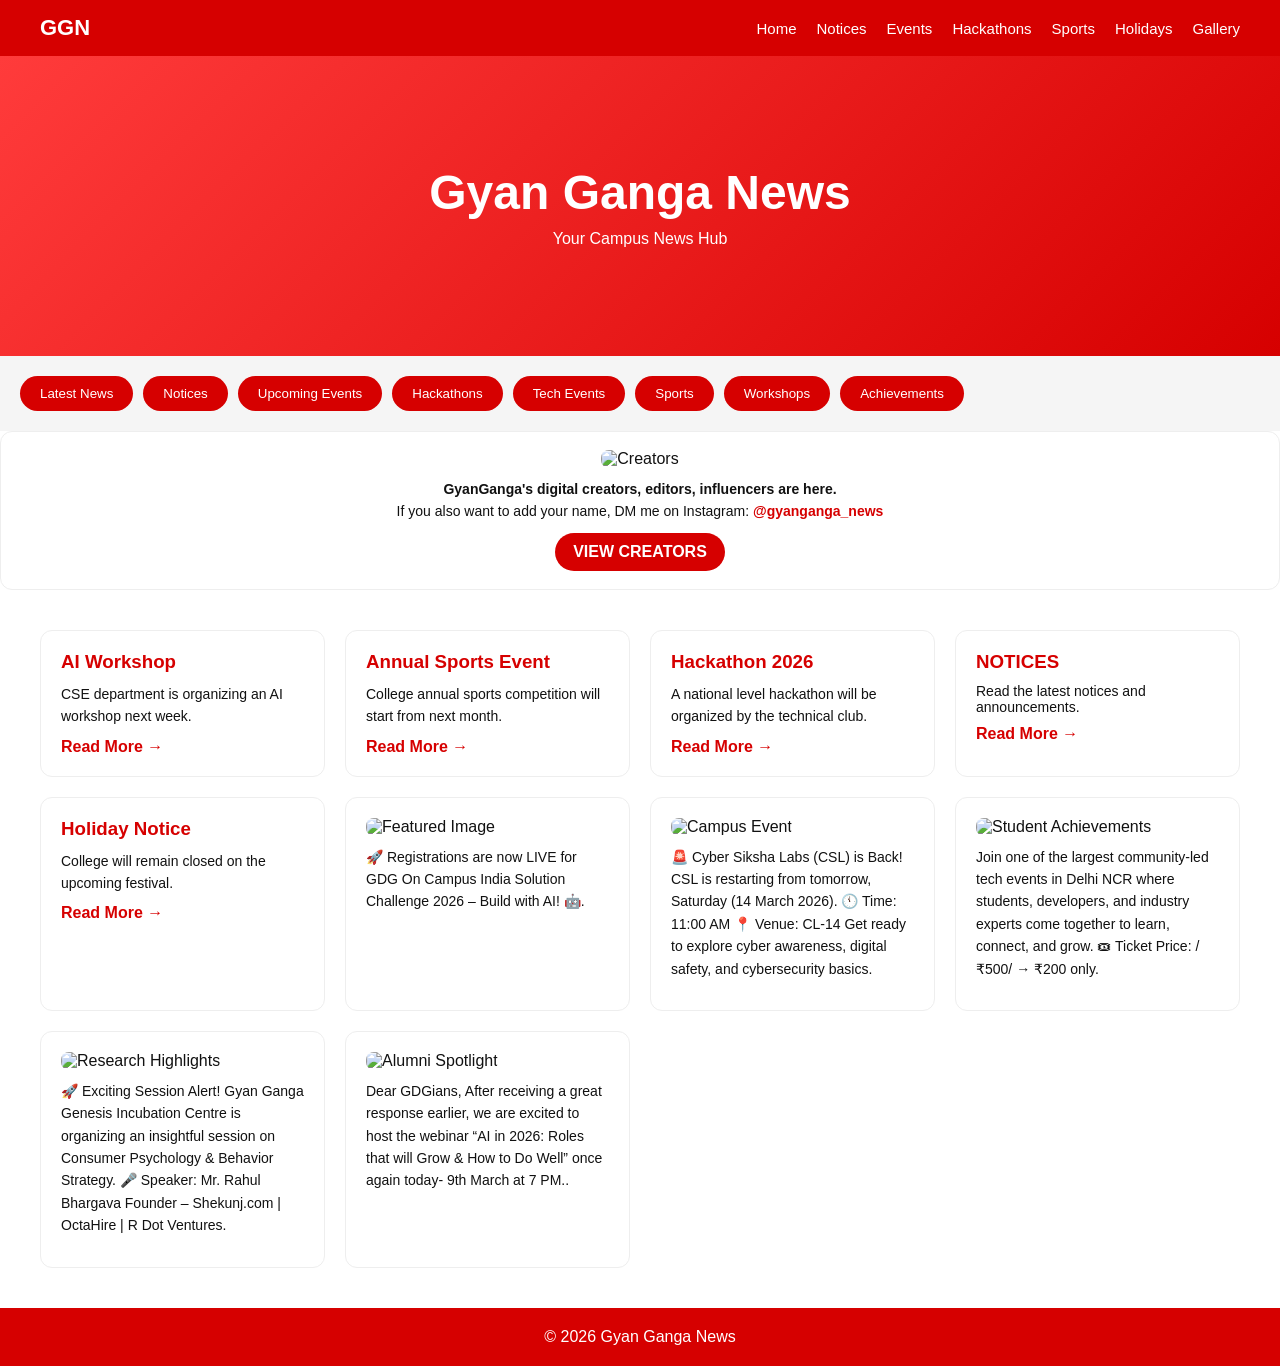
==== index.html @ f1e04c20 "Add files via upload" ====
<!DOCTYPE html>
<html lang="en">

<head>

<meta charset="UTF-8">
<meta name="viewport" content="width=device-width, initial-scale=1.0">

<title>Gyan Ganga News</title>

<link rel="stylesheet" href="style.css">

</head>

<body>

<header class="navbar">

<div class="logo">GGN</div>

<div class="menu-toggle" id="menu-toggle">
☰
</div>

<nav class="nav-links" id="nav-links">

<a href="index.html">Home</a>
<a href="notices.html">Notices</a>
<a href="#">Events</a>
<a href="hackathon.html">Hackathons</a>
<a href="#">Sports</a>
<a href="#">Holidays</a>
<a href="#">Gallery</a>

</nav>

</header>


<section class="hero">

<h1>Gyan Ganga News</h1>
<p>Your Campus News Hub</p>

</section>


<section class="categories">

<button>Latest News</button>
<a href="notices.html"><button>Notices</button></a>
<button>Upcoming Events</button>
<a href="hackathon.html"><button>Hackathons</button></a>
<button>Tech Events</button>
<button>Sports</button>
<button>Workshops</button>
<button>Achievements</button>

</section>


<section class="creator-section">

<div class="news-card creator-card">

<img src="https://pub-1407f82391df4ab1951418d04be76914.r2.dev/uploads/2fbb659a-f9f3-45af-9c45-f5033d78743f.png" alt="Creators" style="width:100%; border-radius:8px; margin-bottom:10px;">

<p><strong>GyanGanga's digital creators, editors, influencers are here.</strong><br>
If you also want to add your name, DM me on Instagram: <a href="https://instagram.com/gyanganga_news" target="_blank" rel="noopener">@gyanganga_news</a></p>

<a class="cta-button" href="creators.html">VIEW CREATORS</a>

</div>

</section>


<section class="news-container">

<div class="news-card">

<h3>AI Workshop</h3>

<p>CSE department is organizing an AI workshop next week.</p>

<a href="ai-workshop.html">Read More →</a>

</div>


<div class="news-card">

<h3>Annual Sports Event</h3>

<p>College annual sports competition will start from next month.</p>

<a href="sports-event.html">Read More →</a>

</div>


<div class="news-card">

<h3>Hackathon 2026</h3>

<p>A national level hackathon will be organized by the technical club.</p>

<a href="hackathon.html">Read More →</a>

</div>

<div class="Notice">

<h3>NOTICES</h3>

<p>Read the latest notices and announcements.</p>

<a href="notices.html">Read More →</a>

</div>


<div class="news-card">

<h3>Holiday Notice</h3>

<p>College will remain closed on the upcoming festival.</p>

<a href="holiday.html">Read More →</a>

</div>


<div class="news-card">

<img src="https://pub-1407f82391df4ab1951418d04be76914.r2.dev/uploads/17a0c756-08a8-4398-98b8-2777b5a7485b.jpeg" alt="Featured Image" style="width:100%; border-radius:8px; margin-bottom:10px;">

<p>🚀 Registrations are now LIVE for GDG On Campus India Solution Challenge 2026 – Build with AI! 🤖.</p>

</div>


<div class="news-card">

<img src="https://pub-1407f82391df4ab1951418d04be76914.r2.dev/uploads/65a75741-af0e-48fb-89ae-f6b7c3b44e88.jpeg" alt="Campus Event" style="width:100%; border-radius:8px; margin-bottom:10px;">

<p>🚨 Cyber Siksha Labs (CSL) is Back! 

CSL is restarting from tomorrow, Saturday (14 March 2026).

🕚 Time: 11:00 AM
📍 Venue: CL-14

Get ready to explore cyber awareness, digital safety, and cybersecurity basics. </p>

</div>


<div class="news-card">

<img src="https://pub-1407f82391df4ab1951418d04be76914.r2.dev/uploads/9e7f29cc-e1ee-45f5-ad7d-aff3d5834a01.jpeg" alt="Student Achievements" style="width:100%; border-radius:8px; margin-bottom:10px;">

<p>Join one of the largest community-led tech events in Delhi NCR where students, developers, and industry experts come together to learn, connect, and grow.

🎟 Ticket Price: /₹500/ → ₹200 only.</p>

</div>


<div class="news-card">

<img src="https://pub-1407f82391df4ab1951418d04be76914.r2.dev/uploads/6a318bd9-d19a-476a-ab60-89ca599b3c44.jpeg" alt="Research Highlights" style="width:100%; border-radius:8px; margin-bottom:10px;">

<p>🚀 Exciting Session Alert!

Gyan Ganga Genesis Incubation Centre is organizing an insightful session on Consumer Psychology & Behavior Strategy.

🎤 Speaker: Mr. Rahul Bhargava
Founder – Shekunj.com | OctaHire | R Dot Ventures.</p>

</div>


<div class="news-card">

<img src="https://pub-1407f82391df4ab1951418d04be76914.r2.dev/uploads/c705d66e-863b-4f65-82a7-d43d655a6081.jpeg" alt="Alumni Spotlight" style="width:100%; border-radius:8px; margin-bottom:10px;">

<p>Dear GDGians,

After receiving a great response earlier, we are excited to host the webinar “AI in 2026: Roles that will Grow & How to Do Well” once again today- 9th March at 7 PM..</p>

</div>


</section>


<footer>

<p>© 2026 Gyan Ganga News</p>

</footer>


<script>
const menuToggle = document.getElementById("menu-toggle");
const navLinks = document.getElementById("nav-links");

menuToggle.addEventListener("click", () => {
    navLinks.classList.toggle("active");

    // ☰ / ✖ icon toggle with proper unicode
    if(navLinks.classList.contains("active")){
        menuToggle.innerHTML = "&#10005;"; // ✖
    } else {
        menuToggle.innerHTML = "&#9776;"; // ☰
    }
});
</script>


</body>
</html>
---- style.css ----
*{
margin:0;
padding:0;
box-sizing:border-box;
}

body{

font-family:Arial, Helvetica, sans-serif;
background:white;
color:#111;

}



/* NAVBAR */

.navbar{

display:flex;
justify-content:space-between;
align-items:center;

padding:15px 40px;

background:#d60000;

position:sticky;
top:0;

}

.logo{

font-size:22px;
font-weight:bold;
color:white;

}



/* NAV LINKS */

.nav-links{

display:flex;
gap:20px;

}

.nav-links a{

color:white;
text-decoration:none;
font-size:15px;

}

.nav-links a:hover{

text-decoration:underline;

}



/* MENU BUTTON */

.menu-toggle{
    display:none;
    font-size:32px;   /* icon bada aur visible ho */
    cursor:pointer;
    color:white;      /* red background me white dikhe */
    z-index:1001;     /* menu ke upar rahe */
    user-select:none;
    padding:5px;
}



/* HERO */

.hero{

height:300px;

display:flex;
flex-direction:column;

justify-content:center;
align-items:center;

text-align:center;

background:linear-gradient(135deg,#ff3b3b,#d60000);

color:white;

}

.hero h1{

font-size:48px;

margin-bottom:10px;

}



/* CATEGORY BUTTONS */

.categories{

display:flex;

overflow-x:auto;

gap:10px;

padding:20px;

background:#f5f5f5;

}

.categories button{

background:#d60000;

border:none;

color:white;

padding:10px 20px;

border-radius:25px;

cursor:pointer;

white-space:nowrap;

}

.categories button:hover{

background:#ff3b3b;

}



/* NEWS CARDS */

.news-container{

display:grid;

grid-template-columns:repeat(auto-fit,minmax(250px,1fr));

gap:20px;

padding:40px;

}

.news-card{

background:white;

padding:20px;

border-radius:12px;

border:1px solid #eee;

transition:0.3s;

}

.news-card:hover{

transform:translateY(-5px);

box-shadow:0 10px 20px rgba(0,0,0,0.1);

}

.news-card h3{

margin-bottom:10px;

color:#d60000;

}

.news-card p{

line-height:1.6;

}

.creators-grid{

display:grid;

grid-template-columns:repeat(auto-fit,minmax(220px,1fr));

gap:20px;

padding:20px 0;

}

.creator-card{

background:white;

padding:18px;

border-radius:12px;

border:1px solid #eee;

text-align:center;

transition:0.3s;

}

.creator-card:hover{

transform:translateY(-4px);

box-shadow:0 10px 18px rgba(0,0,0,0.08);

}

.creator-card img{

width:100%;

height:auto;

border-radius:12px;

margin-bottom:14px;

}

.creator-card a{

display:inline-block;

font-weight:600;

color:#d60000;

text-decoration:none;

}

.creator-card a:hover{

text-decoration:underline;

}

.news-card p{

font-size:14px;

margin-bottom:10px;

}

.news-card a{

color:#d60000;

text-decoration:none;

font-weight:bold;

}


.news-card button,
.creator-card button {
    display: inline-block;
    padding: 10px 18px;
    border-radius: 25px;
    border: none;
    background: #d60000;
    color: white;
    font-weight: bold;
    cursor: pointer;
    transition: background 0.2s ease;
}

.news-card button:hover,
.creator-card button:hover {
    background: #ff3b3b;
}


/* CTA BUTTON */

.cta-button,
.news-card a.cta-button {
    display: inline-block;
    padding: 10px 18px;
    border-radius: 25px;
    border: none;
    background: #d60000;
    color: white;
    font-weight: bold;
    text-decoration: none;
    cursor: pointer;
    transition: background 0.2s ease;
}

.cta-button:hover {
    background: #ff3b3b;
}


/* NOTICE CARD */

.Notice{

background:white;

padding:20px;

border-radius:12px;

border:1px solid #eee;

transition:0.3s;

}

.Notice:hover{

transform:translateY(-5px);

box-shadow:0 10px 20px rgba(0,0,0,0.1);

}

.Notice h3{

margin-bottom:10px;

color:#d60000;

}

.Notice p{

font-size:14px;

margin-bottom:10px;

}

.Notice a{

color:#d60000;

text-decoration:none;

font-weight:bold;

}



/* FOOTER */

footer{

text-align:center;

padding:20px;

background:#d60000;

color:white;

}



/* MODAL */

.modal {
    display: none;
    position: fixed;
    z-index: 1000;
    left: 0;
    top: 0;
    width: 100%;
    height: 100%;
    background-color: rgba(0,0,0,0.8);
}

.modal-content {
    margin: auto;
    display: block;
    max-width: 90%;
    max-height: 90%;
}

.close {
    position: absolute;
    top: 15px;
    right: 35px;
    color: #f1f1f1;
    font-size: 40px;
    font-weight: bold;
    cursor: pointer;
}

.close:hover,
.close:focus {
    color: #bbb;
    text-decoration: none;
    cursor: pointer;
}



/* MOBILE */

@media(max-width:768px){


.menu-toggle{

display:block;

}



/* SLIDE MENU */

.nav-links{

position:fixed;

top:0;

right:0;

height:100vh;

width:230px;

background:#d60000;

flex-direction:column;

padding-top:80px;

gap:20px;

transform:translateX(100%);

transition:transform 0.4s ease;

}



/* OPEN */

.nav-links.active{

transform:translateX(0);

}



.hero h1{

font-size:32px;

}

}

/* HACKATHON DETAILS */

.hackathon-details {

background: white;

padding: 20px;

border-radius: 12px;

border: 1px solid #eee;

max-width: 800px;

margin: 0 auto;

text-align: center;

}

.hackathon-details img {

max-width: 100%;

height: auto;

margin-bottom: 20px;

border-radius: 8px;

}

.hackathon-details p {

line-height: 1.6;

color: #333;

}
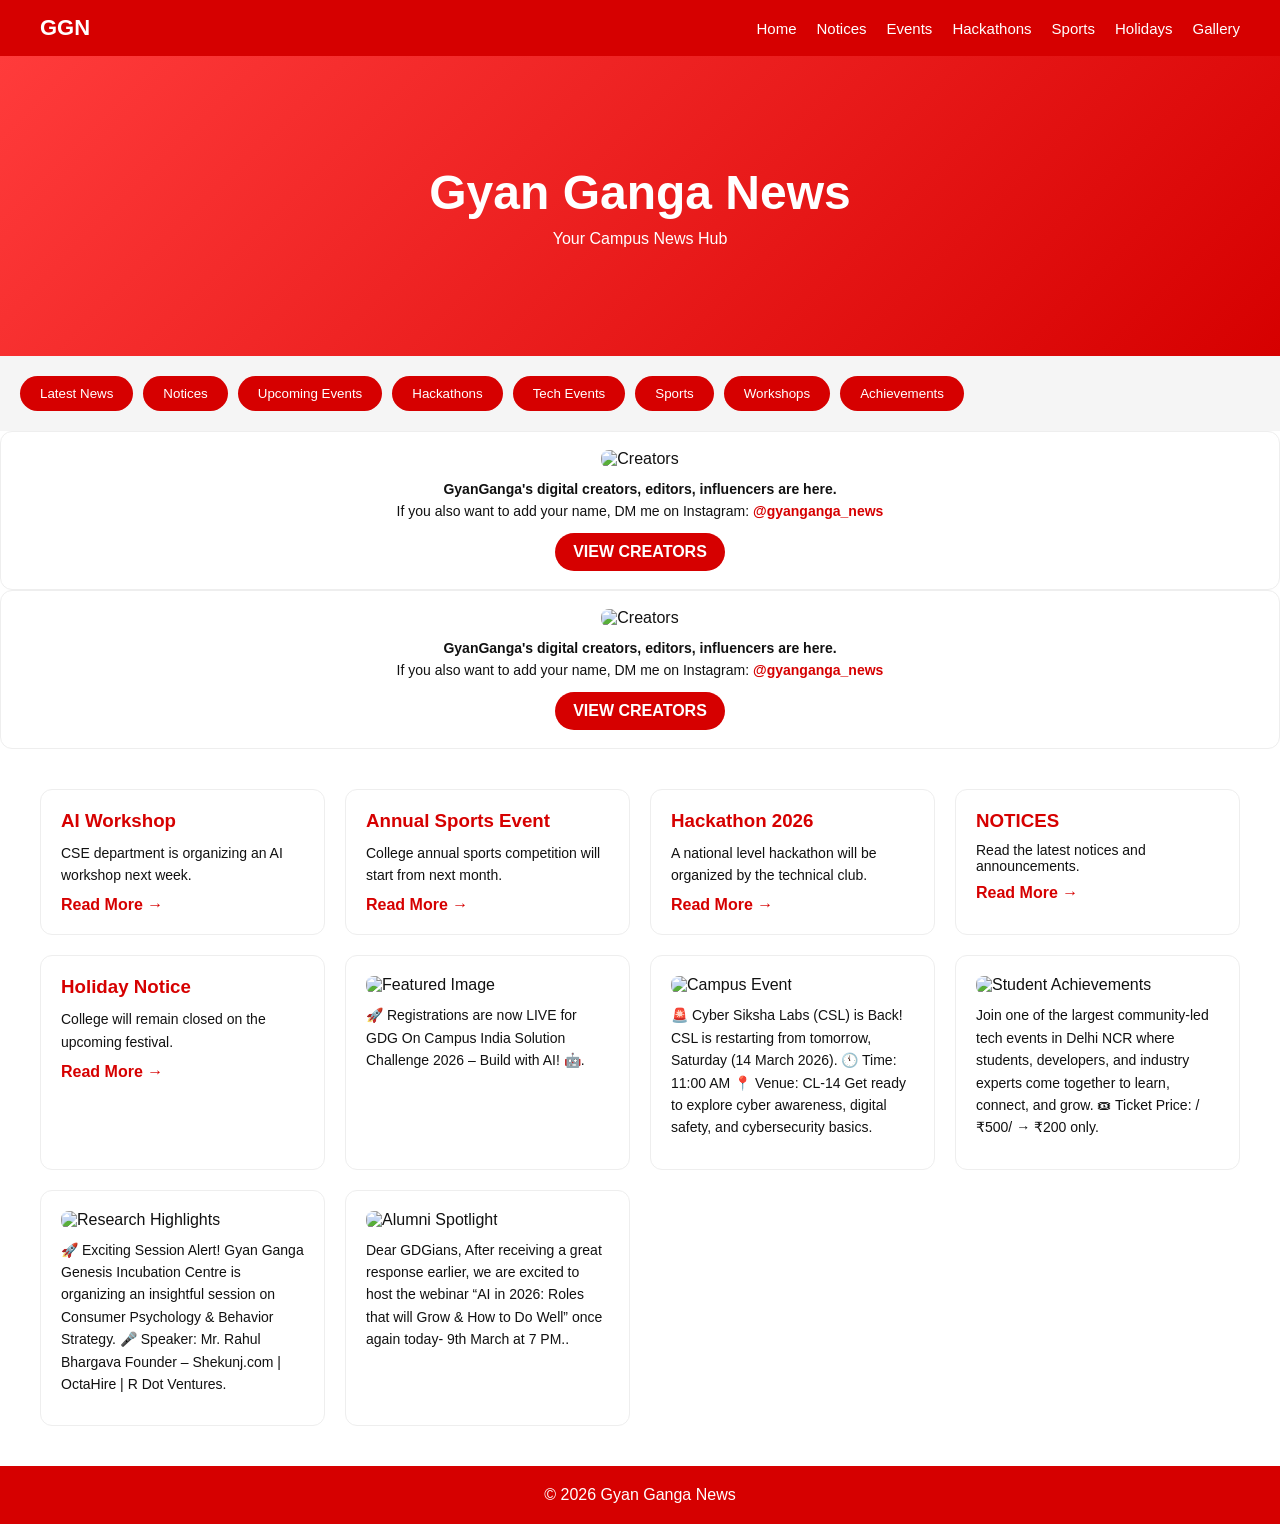
==== commit 48451216: "Update index.html" ====
--- a/index.html
+++ b/index.html
@@ -74,6 +74,22 @@
 
 </section>
 
+    <section class="creator-section">
+
+<div class="news-card creator-card">
+
+<img src="https://pub-1407f82391df4ab1951418d04be76914.r2.dev/uploads/2fbb659a-f9f3-45af-9c45-f5033d78743f.png" alt="Creators" style="width:100%; border-radius:8px; margin-bottom:10px;">
+
+<p><strong>GyanGanga's digital creators, editors, influencers are here.</strong><br>
+If you also want to add your name, DM me on Instagram: <a href="https://instagram.com/gyanganga_news" target="_blank" rel="noopener">@gyanganga_news</a></p>
+
+<a class="cta-button" href="creators.html">VIEW CREATORS</a>
+
+</div>
+
+</section>
+
+
 
 <section class="news-container">
 
@@ -220,4 +236,4 @@
 
 
 </body>
-</html>+</html>
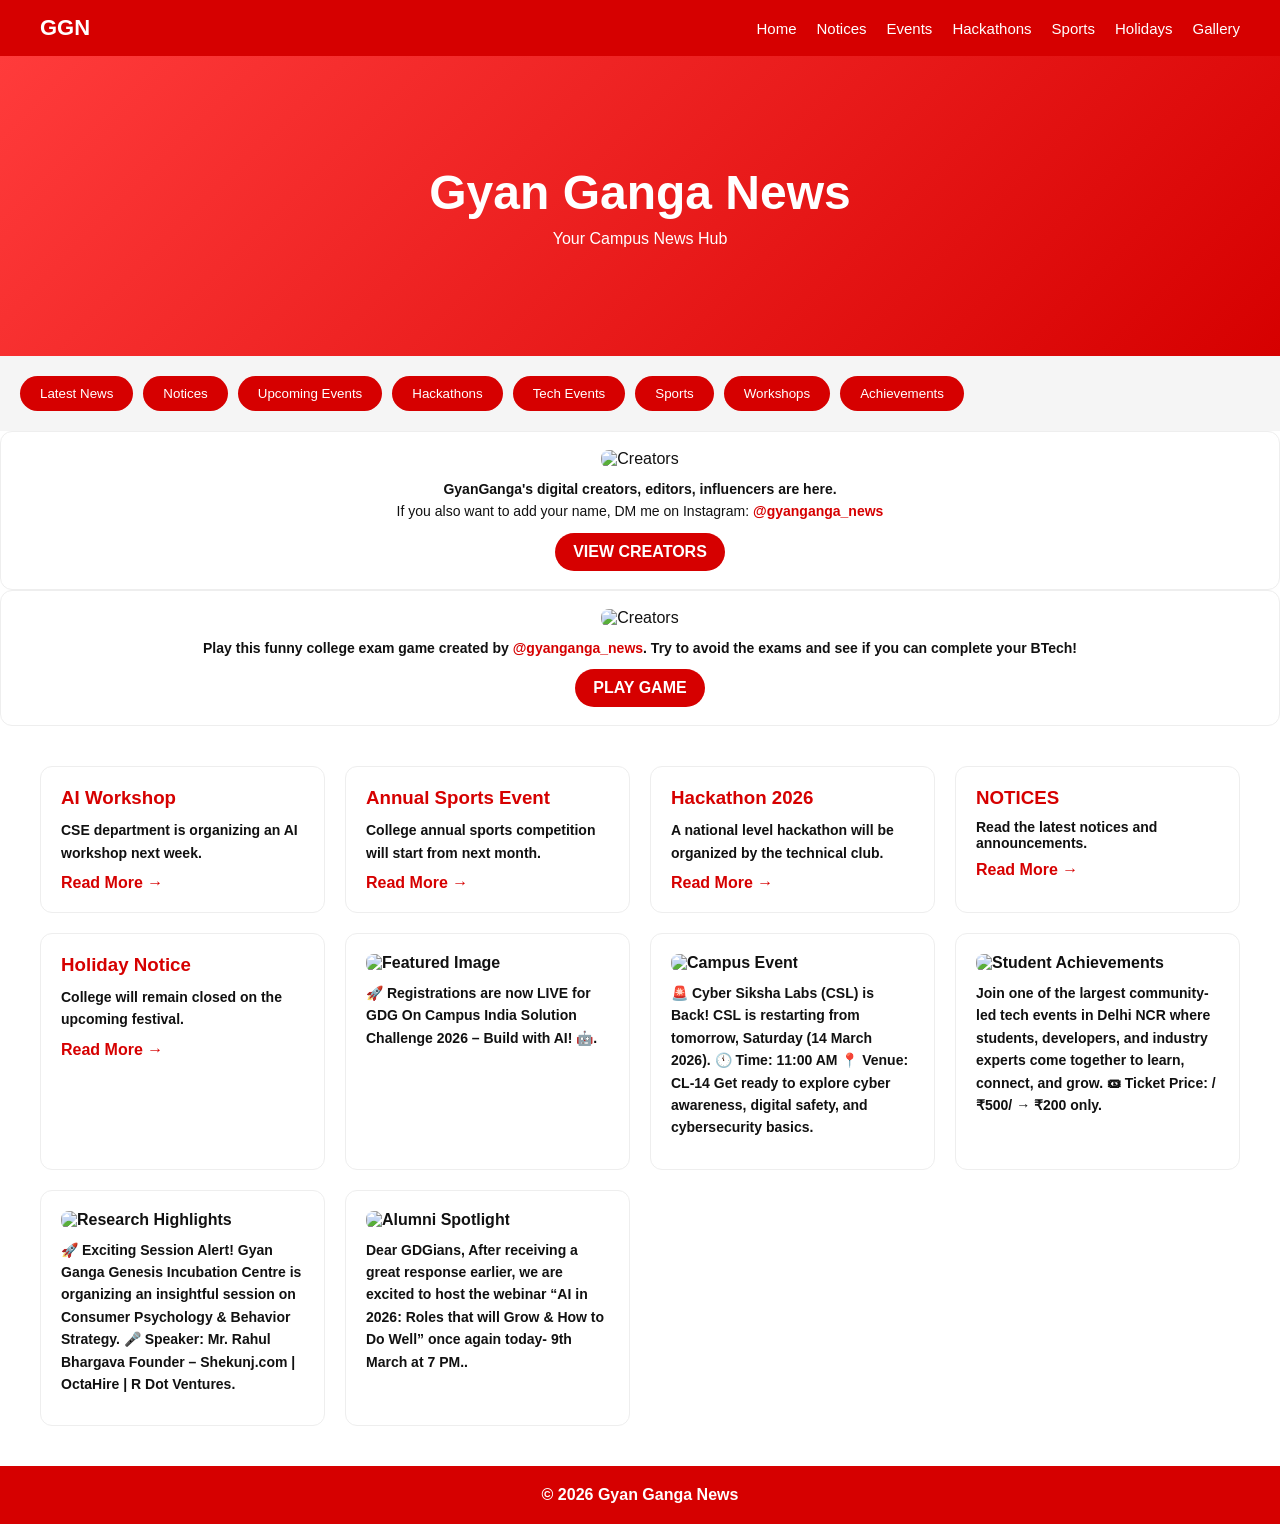
==== commit 6720e246: "Update index.html" ====
--- a/index.html
+++ b/index.html
@@ -58,8 +58,7 @@
 
 </section>
 
-
-<section class="creator-section">
+    <section class="creator-section">
 
 <div class="news-card creator-card">
 
@@ -80,10 +79,9 @@
 
 <img src="https://pub-1407f82391df4ab1951418d04be76914.r2.dev/uploads/2fbb659a-f9f3-45af-9c45-f5033d78743f.png" alt="Creators" style="width:100%; border-radius:8px; margin-bottom:10px;">
 
-<p><strong>GyanGanga's digital creators, editors, influencers are here.</strong><br>
-If you also want to add your name, DM me on Instagram: <a href="https://instagram.com/gyanganga_news" target="_blank" rel="noopener">@gyanganga_news</a></p>
-
-<a class="cta-button" href="creators.html">VIEW CREATORS</a>
+<p><strong>Play this funny college exam game created by <a href="https://instagram.com/gyanganga_news" target="_blank" rel="noopener">@gyanganga_news</a>. Try to avoid the exams and see if you can complete your BTech!</p>
+
+<a class="cta-button" href="creators.html">PLAY GAME</a>
 
 </div>
 
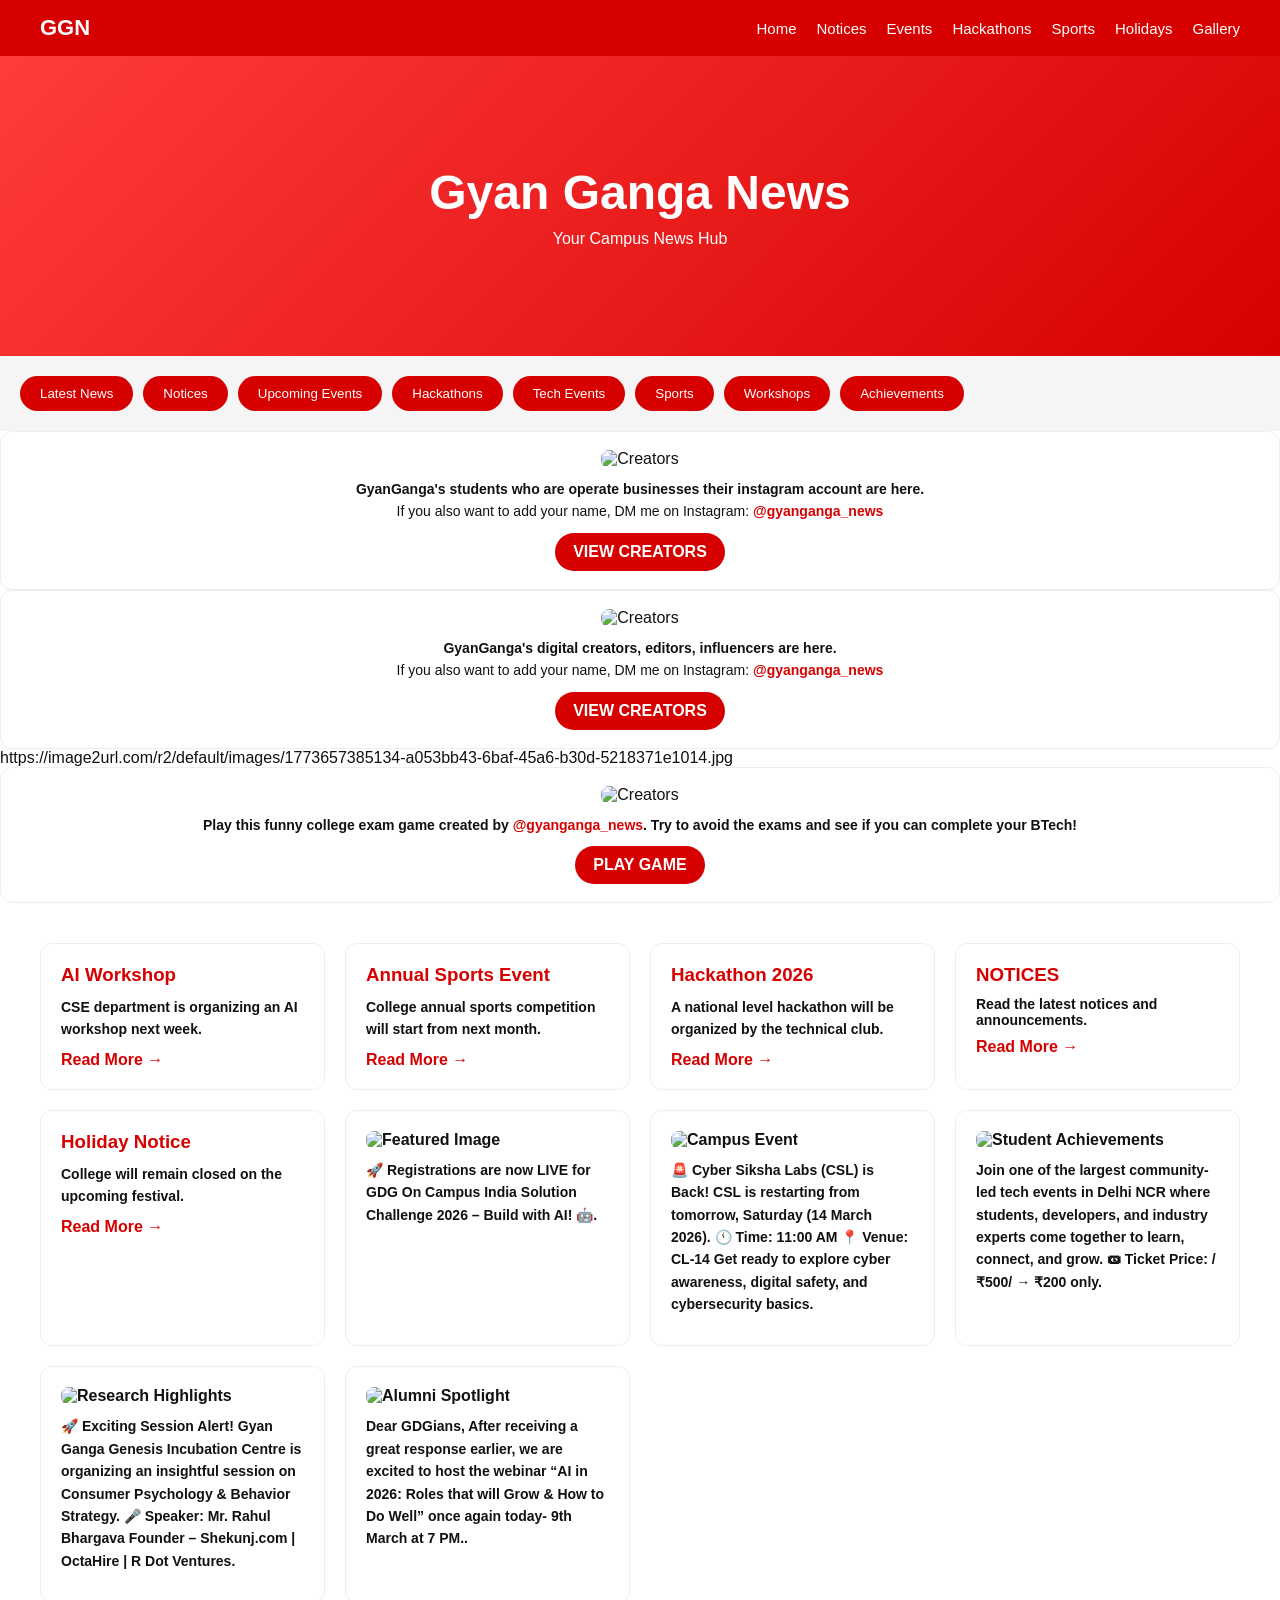
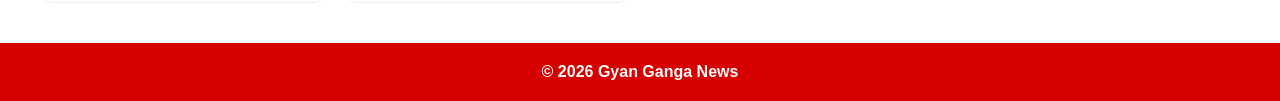
==== commit ffc2fa7b: "Update index.html" ====
--- a/index.html
+++ b/index.html
@@ -57,6 +57,20 @@
 <button>Achievements</button>
 
 </section>
+     <section class="bussiness-section">
+
+<div class="news-card creator-card">
+
+<img src="https://image2url.com/r2/default/images/1773657385134-a053bb43-6baf-45a6-b30d-5218371e1014.jpg" alt="Creators" style="width:100%; border-radius:8px; margin-bottom:10px;">
+
+<p><strong>GyanGanga's students who are operate businesses their instagram account are here.</strong><br>
+If you also want to add your name, DM me on Instagram: <a href="https://instagram.com/gyanganga_news" target="_blank" rel="noopener">@gyanganga_news</a></p>
+
+<a class="cta-button" href="bussiness.html">VIEW CREATORS</a>
+
+</div>
+
+</section>
 
     <section class="creator-section">
 
@@ -70,18 +84,18 @@
 <a class="cta-button" href="creators.html">VIEW CREATORS</a>
 
 </div>
-
+https://image2url.com/r2/default/images/1773657385134-a053bb43-6baf-45a6-b30d-5218371e1014.jpg
 </section>
 
     <section class="creator-section">
 
 <div class="news-card creator-card">
 
-<img src="https://pub-1407f82391df4ab1951418d04be76914.r2.dev/uploads/2fbb659a-f9f3-45af-9c45-f5033d78743f.png" alt="Creators" style="width:100%; border-radius:8px; margin-bottom:10px;">
+<img src="https://pub-1407f82391df4ab1951418d04be76914.r2.dev/uploads/3b67eed5-2c40-4e01-8ce4-78250e301a1e.jpg" alt="Creators" style="width:100%; border-radius:8px; margin-bottom:10px;">
 
 <p><strong>Play this funny college exam game created by <a href="https://instagram.com/gyanganga_news" target="_blank" rel="noopener">@gyanganga_news</a>. Try to avoid the exams and see if you can complete your BTech!</p>
 
-<a class="cta-button" href="creators.html">PLAY GAME</a>
+<a class="cta-button" href="game.html">PLAY GAME</a>
 
 </div>
 
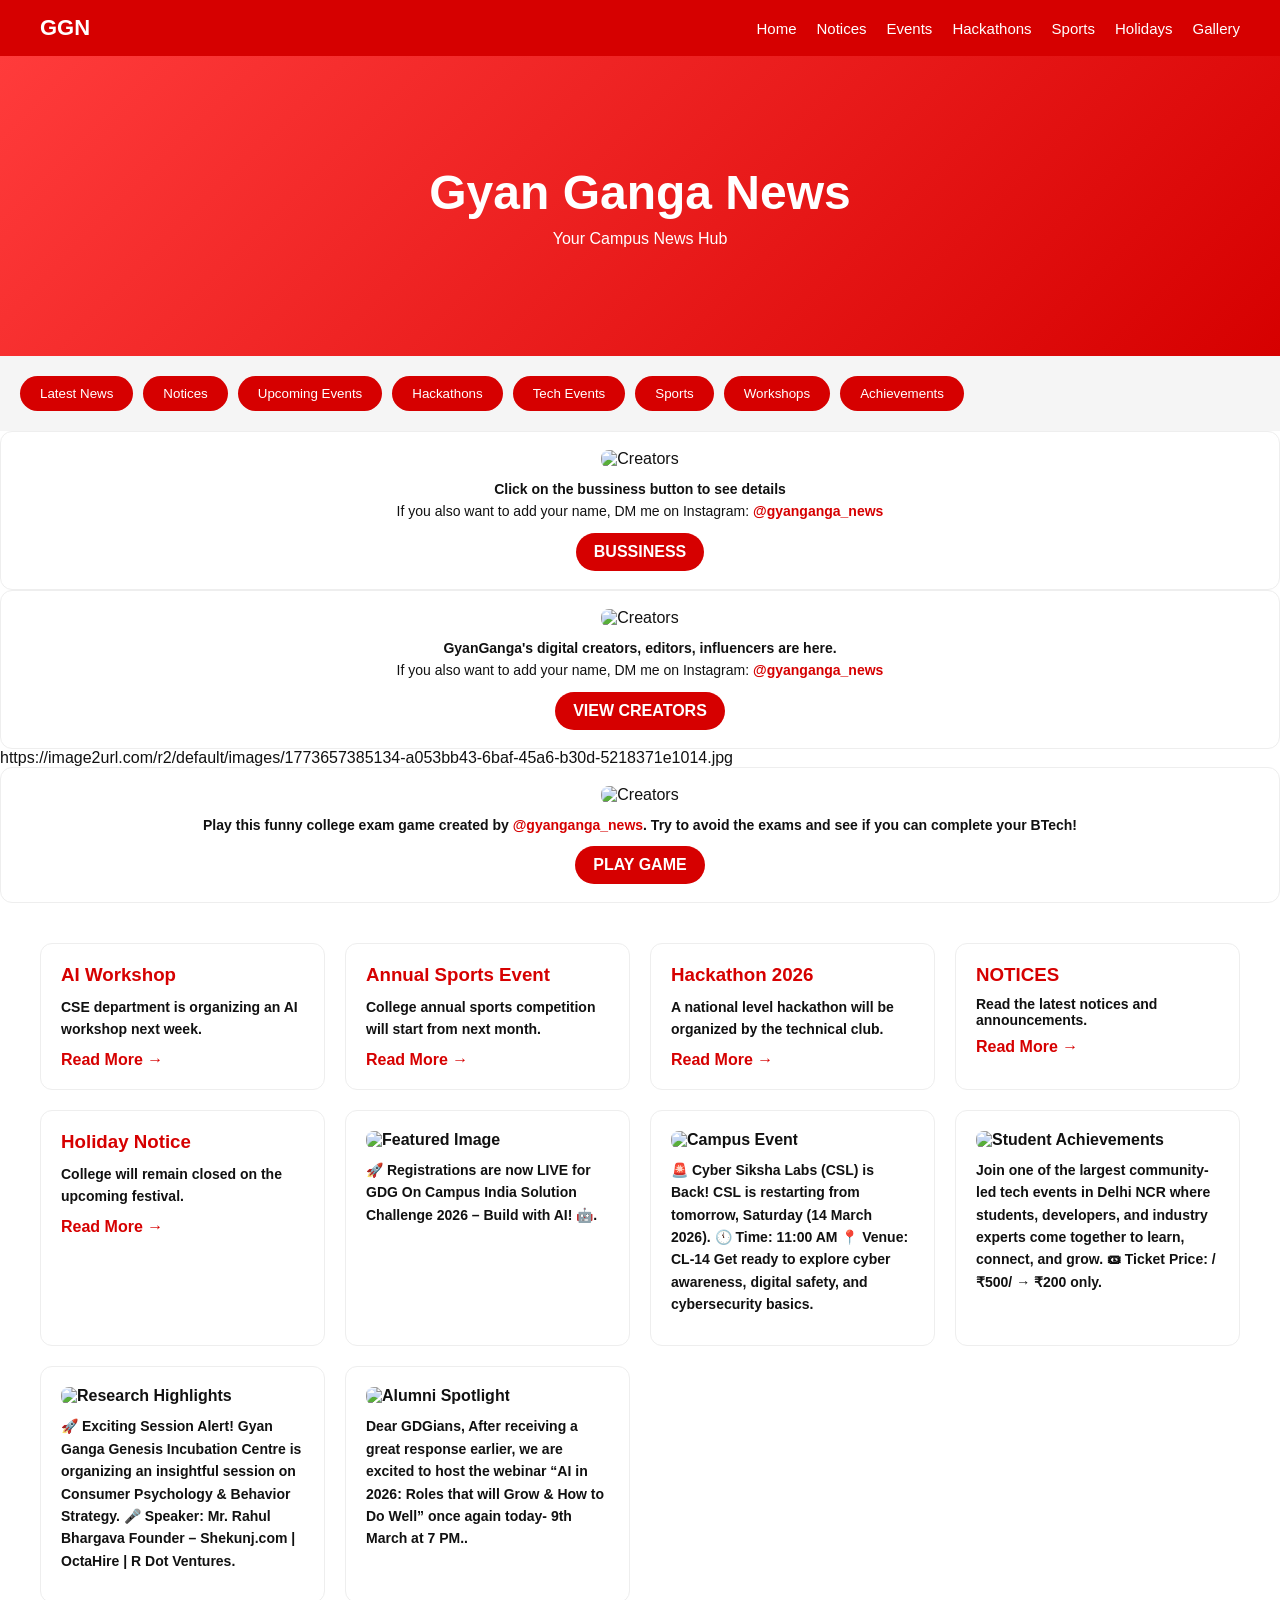
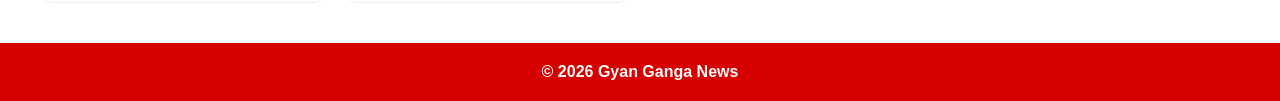
==== commit de6ada18: "Update index.html" ====
--- a/index.html
+++ b/index.html
@@ -63,10 +63,10 @@
 
 <img src="https://image2url.com/r2/default/images/1773657385134-a053bb43-6baf-45a6-b30d-5218371e1014.jpg" alt="Creators" style="width:100%; border-radius:8px; margin-bottom:10px;">
 
-<p><strong>GyanGanga's students who are operate businesses their instagram account are here.</strong><br>
+<p><strong>Click on the bussiness button to see details</strong><br>
 If you also want to add your name, DM me on Instagram: <a href="https://instagram.com/gyanganga_news" target="_blank" rel="noopener">@gyanganga_news</a></p>
 
-<a class="cta-button" href="bussiness.html">VIEW CREATORS</a>
+<a class="cta-button" href="bussiness.html">BUSSINESS</a>
 
 </div>
 
